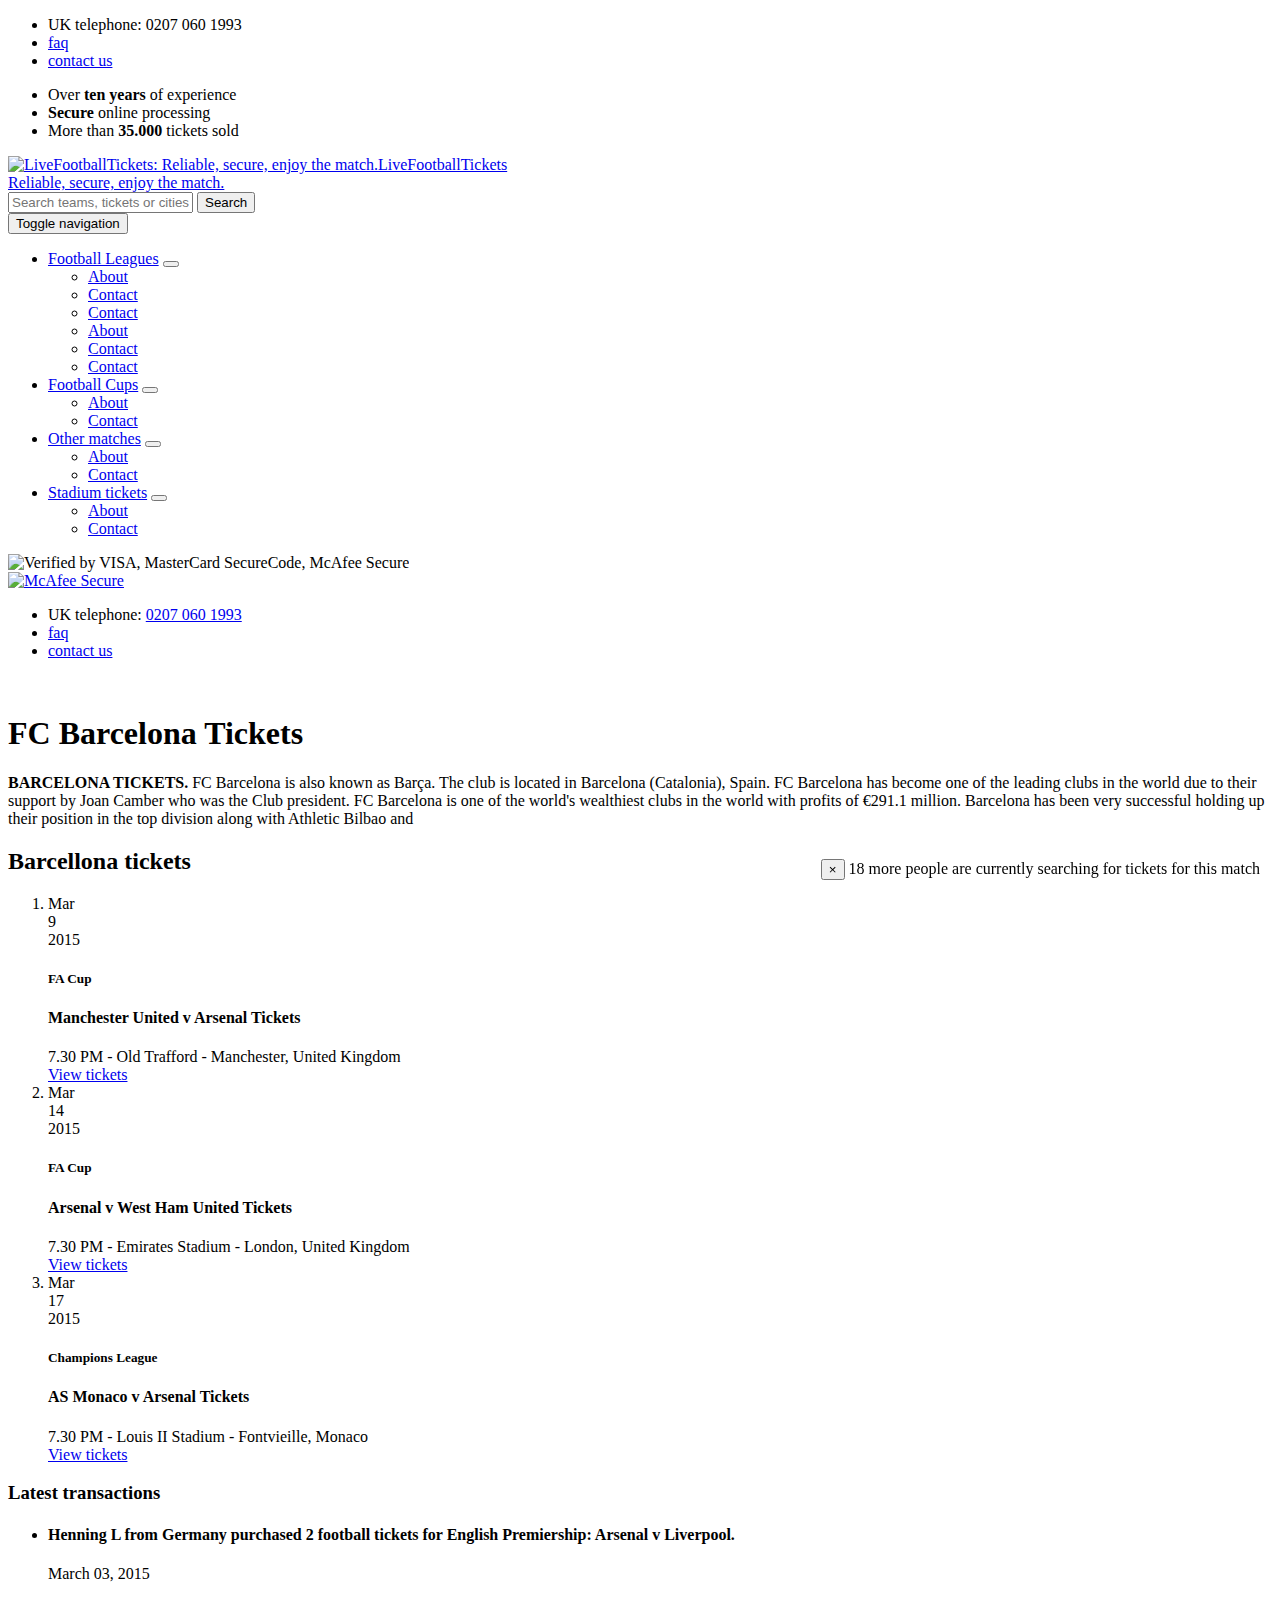
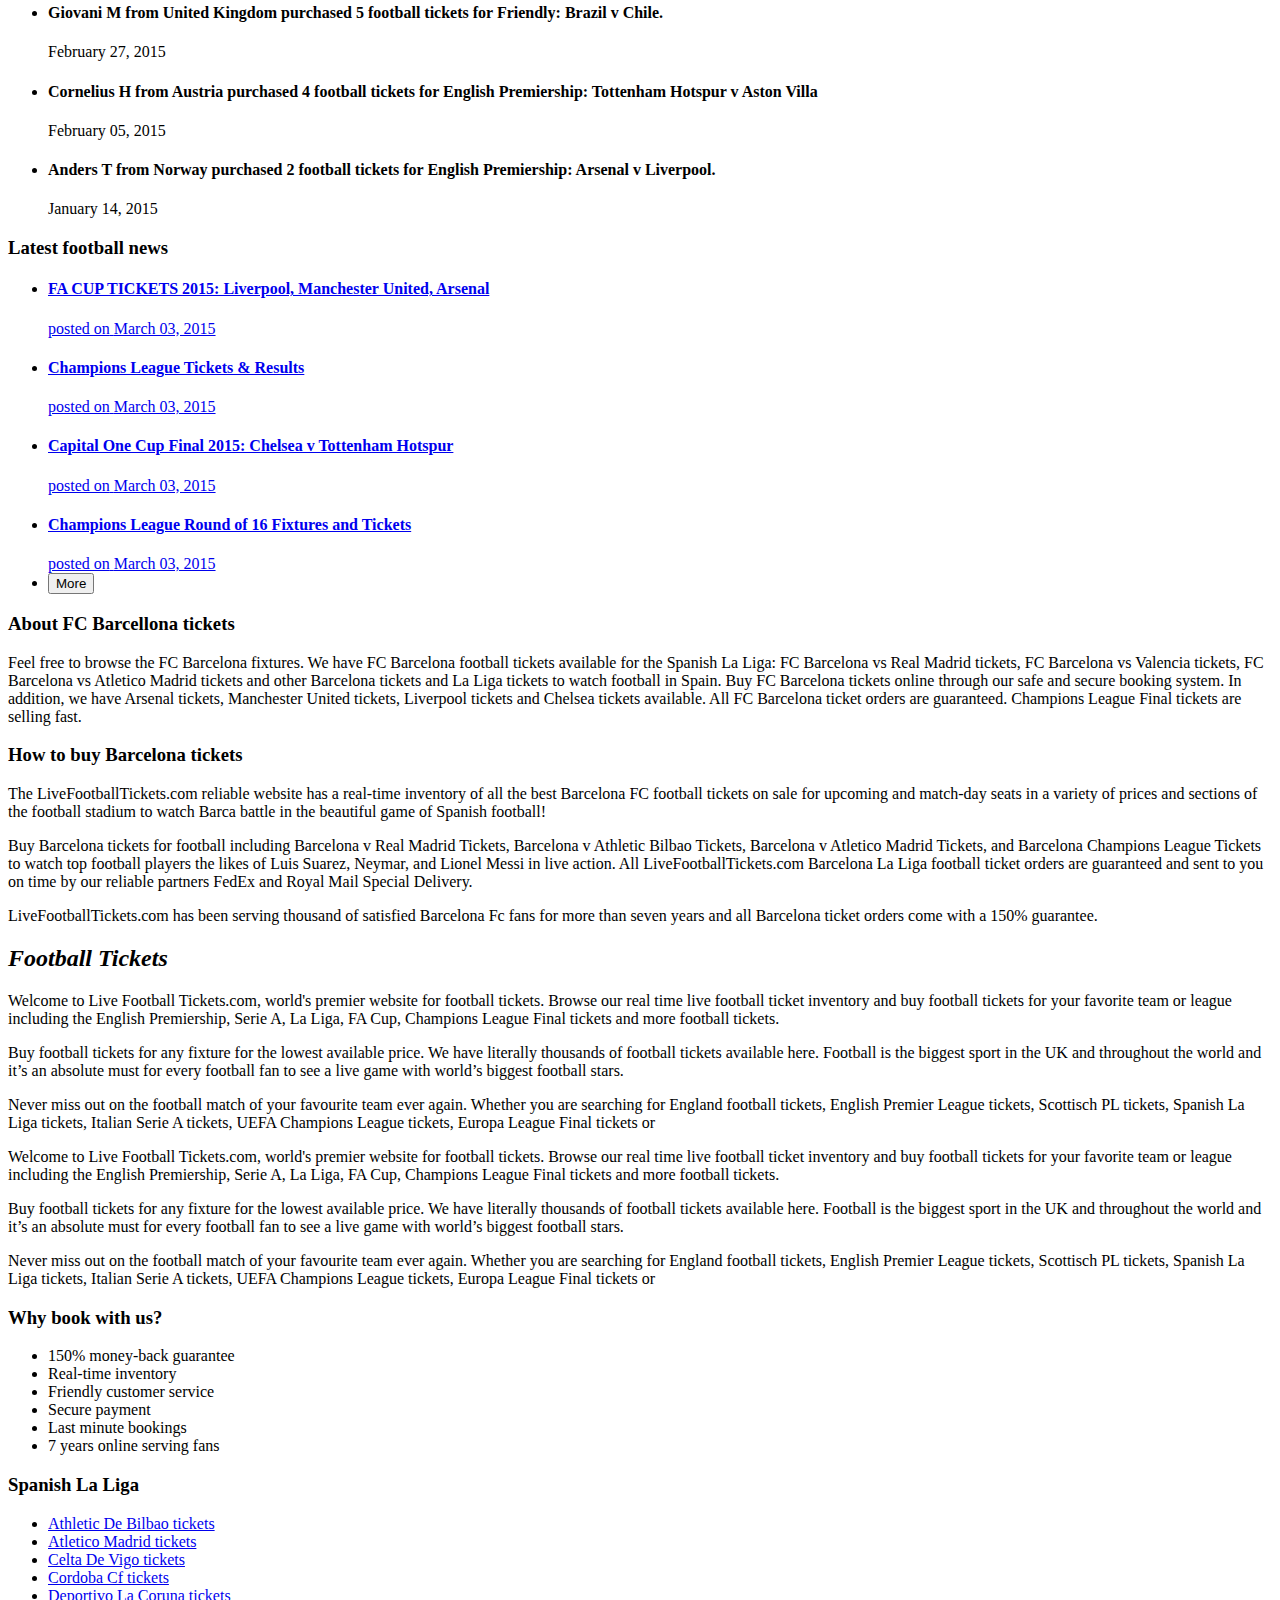
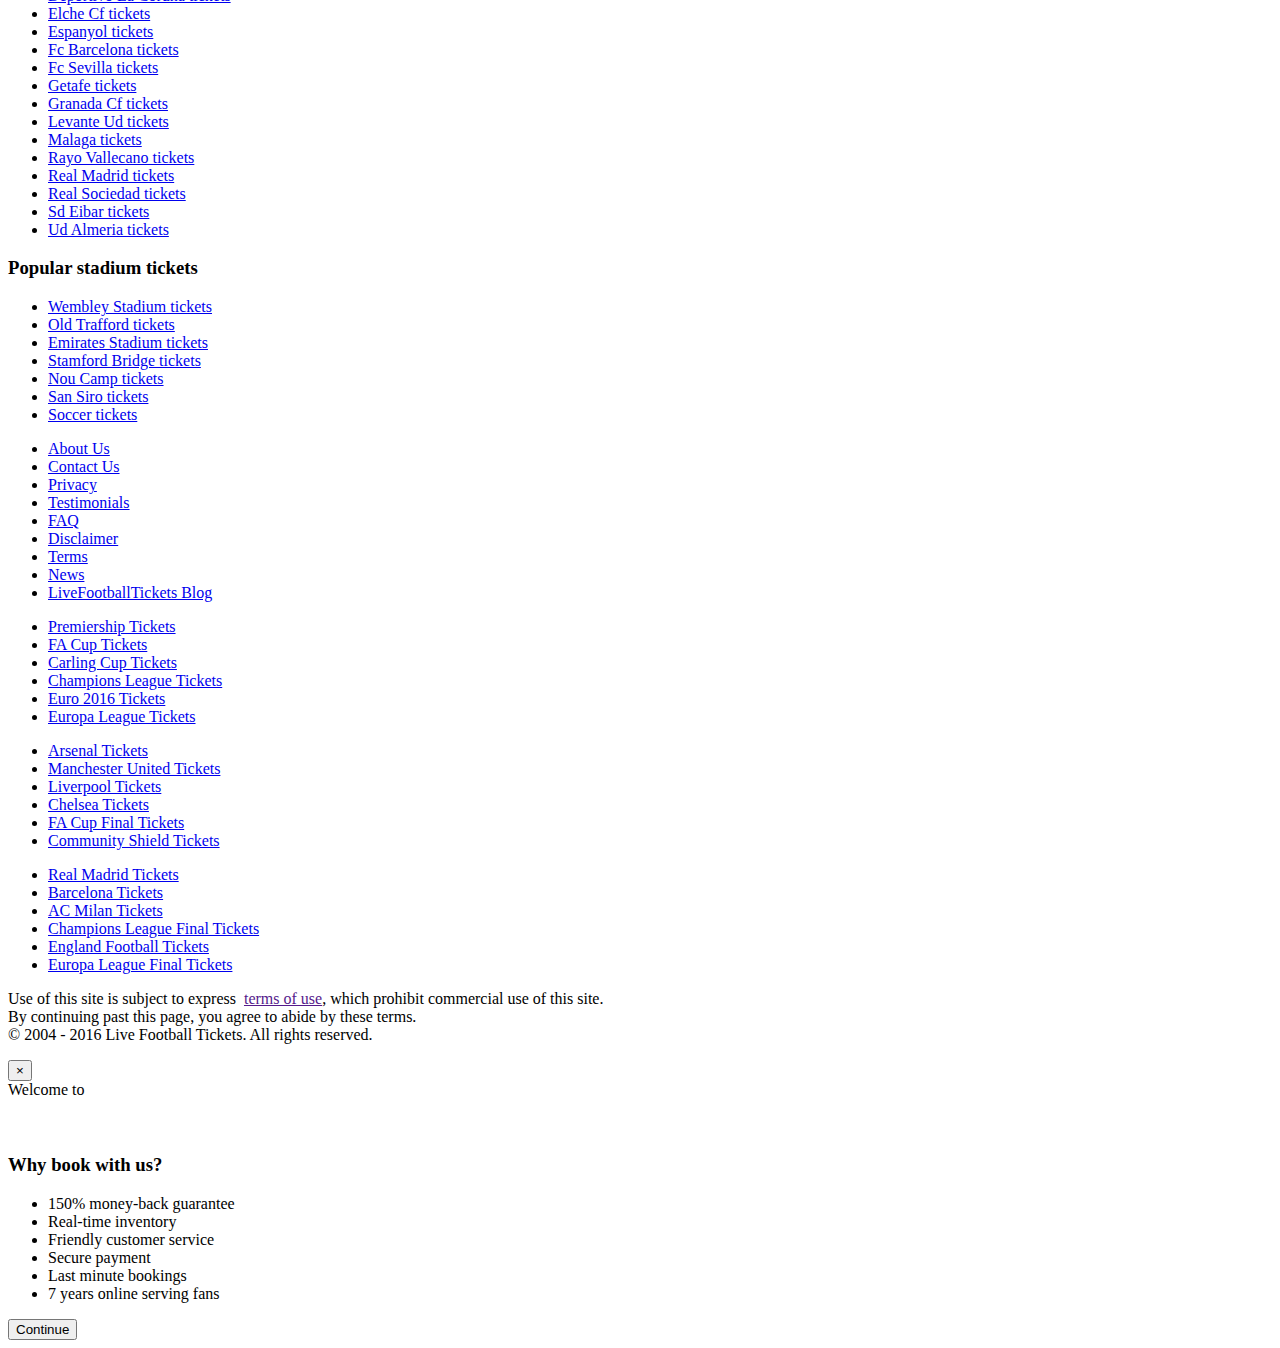
==== club.html @ f4144a94 "Updates" ====
<!doctype html>
<html class="no-js">
  <head>
    <meta charset="utf-8">
    <title>Football Ticket Trade</title>
    <meta name="description" content="">
    <meta name="viewport" content="width=device-width, initial-scale=1">
    <base href="/footbaltickettrade/">
    <!-- for github deploy only -->
    <link rel="stylesheet" href="styles/app.css?v=107b90451c73d28e602596e8ca34f9e2"> </head>
  <body class="page--club">
    <div id="fb-root"></div>
    <!-- section: header -->
    <div class="header">
      <!-- partial: header_top -->
      <div class="header-top hidden-xs">
        <div class="container">
          <div class="row">
            <div class="col-xs-12">
              <div class="wrap-fb pull-right">
                <ul class="list-inline">
                  <li>UK telephone:
                    <span class="text-primary">0207 060 1993</span>
                  </li>
                  <li>
                    <a href="#">faq</a>
                  </li>
                  <li>
                    <a href="#">contact us</a>
                  </li>
                </ul>
              </div>
              <ul class="list-inline">
                <li>
                  <i class="icon icon-checkmark"></i>Over
                  <b>ten years</b> of experience </li>
                <li>
                  <i class="icon icon-checkmark"></i>
                  <b>Secure</b> online processing </li>
                <li class="hidden-sm">
                  <i class="icon icon-checkmark"></i>More than
                  <b>35.000</b> tickets sold </li>
              </ul>
            </div>
          </div>
        </div>
      </div>
      <!-- endpartial: header_top -->
      <div class="header-middle header-to-stick">
        <!-- partial: header_main -->
        <header class="header-main">
          <div class="container">
            <div class="row">
              <div class="col-sm-4">
                <a href="/" class="logo">
                  <div class="logo-title text-hide">
                    <img src="images/logo.png" alt="LiveFootballTickets: Reliable, secure, enjoy the match." class="logo-img img-responsive">LiveFootballTickets</div>
                  <div class="logo-subtitle text-hide">Reliable, secure, enjoy the match.</div>
                </a>
              </div>
              <div class="col-sm-6 col-sm-offset-2 col-md-5 col-md-offset-3">
                <div class="search">
                  <form action="/" type="POST">
                    <div class="input-group">
                      <input id="search-main" name="" placeholder="Search teams, tickets or cities" class="form-control input-lg">
                      <span class="input-group-btn">
                        <button type="submit" class="btn btn-lg btn-primary">
                          <i class="icon icon-search"></i>
                          <span class="hidden-xs">Search</span>
                        </button>
                      </span>
                    </div>
                  </form>
                </div>
              </div>
            </div>
          </div>
        </header>
        <!-- endpartial: header_main -->
        <!-- partial: header_navbar -->
        <nav id="navbar" class="header-navbar navbar navbar-default navbar-expander">
          <div class="container">
            <button type="button" data-toggle="collapse" data-target="#main-menu" class="navbar-toggle collapsed">
              <span class="sr-only">Toggle navigation</span>
              <span class="icon-bar"></span>
              <span class="icon-bar"></span>
              <span class="icon-bar"></span>
            </button>
            <div id="main-menu" class="navbar-collapse collapse">
              <ul class="nav navbar-nav">
                <li class="dropdown">
                  <a href="league.html">Football Leagues</a>
                  <button data-toggle="dropdown" aria-expanded="false" class="dropdown-toggle">
                    <span class="caret"></span>
                  </button>
                  <ul role="menu" class="dropdown-menu">
                    <li>
                      <a href="league.html">About</a>
                    </li>
                    <li>
                      <a href="league.html">Contact</a>
                    </li>
                    <li>
                      <a href="league.html">Contact</a>
                    </li>
                    <li>
                      <a href="league.html">About</a>
                    </li>
                    <li>
                      <a href="league.html">Contact</a>
                    </li>
                    <li>
                      <a href="league.html">Contact</a>
                    </li>
                  </ul>
                </li>
                <li class="dropdown">
                  <a href="league.html">Football Cups</a>
                  <button data-toggle="dropdown" aria-expanded="false" class="dropdown-toggle">
                    <span class="caret"></span>
                  </button>
                  <ul role="menu" class="dropdown-menu">
                    <li>
                      <a href="content.html">About</a>
                    </li>
                    <li>
                      <a href="content.html">Contact</a>
                    </li>
                  </ul>
                </li>
                <li class="dropdown">
                  <a href="match.html">Other matches</a>
                  <button data-toggle="dropdown" aria-expanded="false" class="dropdown-toggle">
                    <span class="caret"></span>
                  </button>
                  <ul role="menu" class="dropdown-menu">
                    <li>
                      <a href="match.html">About</a>
                    </li>
                    <li>
                      <a href="match.html">Contact</a>
                    </li>
                  </ul>
                </li>
                <li class="dropdown">
                  <a href="match.html">Stadium tickets</a>
                  <button data-toggle="dropdown" aria-expanded="false" class="dropdown-toggle">
                    <span class="caret"></span>
                  </button>
                  <ul role="menu" class="dropdown-menu">
                    <li>
                      <a href="content.html">About</a>
                    </li>
                    <li>
                      <a href="content.html">Contact</a>
                    </li>
                  </ul>
                </li>
              </ul>
            </div>
          </div>
        </nav>
        <!-- endpartial: header_navbar -->
      </div>
      <!-- partial: header_info -->
      <div class="header-info">
        <div class="container">
          <div class="row">
            <div class="col-xs-12">
              <div class="pull-right">
                <div class="wrap wrap-verified">
                  <img src="images/verified.png" alt="Verified by VISA, MasterCard SecureCode, McAfee Secure" width="135" class="img-responsive">
                </div>
                <div class="wrap wrap-mcafee">
                  <a href="#">
                    <img src="images/mcafee-secure.png" alt="McAfee Secure" class="img-responsive">
                  </a>
                </div>
              </div>
              <ul class="list-inline list-contacts visible-xs">
                <li>UK telephone:
                  <a href="tel:02070601993">0207 060 1993</a>
                </li>
                <li>
                  <a href="#">faq</a>
                </li>
                <li>
                  <a href="#">contact us</a>
                </li>
              </ul>
            </div>
          </div>
        </div>
      </div>
      <!-- endpartial: header_info -->
    </div>
    <!-- endsection: header -->
    <!--[if lt IE 8]>
    <div class="alert alert-warning browserupgrade text-center"><p><small>You are using an <strong>outdated</strong> browser. Please <a class="text-danger" href="http://browsehappy.com/">upgrade your browser</a> to improve your experience.</small></p></div>
  <![endif]-->
    <div class="container">
      <div class="row">
        <!-- Main column -->
        <div class="col-md-9">
          <div class="row">
            <div class="col-sm-12">
              <!-- Box: Team about -->
              <div class="box-header">
                <img src="images/header-club.jpg" alt="" class="box-header--img img-responsive">
                <img src="images/shirt-temp.png" alt="" class="box-header--avatar">
                <div class="box-header--wrap">
                  <h1 class="box-header--title">FC Barcelona Tickets</h1>
                  <div class="box-header--fblike">
                    <div data-href="https://www.facebook.com/LiveFootballTickets" data-layout="button_count" data-action="like" data-show-faces="false" data-share="false" class="fb-like"></div>
                  </div>
                </div>
              </div>
              <div class="box">
                <div class="readmore three-lines">
                  <p>
                    <strong>BARCELONA TICKETS.</strong> FC Barcelona is also known as Barça. The club is located in Barcelona (Catalonia), Spain. FC Barcelona has become one of the leading clubs in the world due to their support by Joan Camber who was the Club
                    president. FC Barcelona is one of the world's wealthiest clubs in the world with profits of €291.1 million. Barcelona has been very successful holding up their position in the top division along with Athletic Bilbao and </p>
                </div>
              </div>
              <!-- Box: Team tickets -->
              <div class="box breath-md-top">
                <h2>Barcellona tickets</h2>
                <ol class="event-list">
                  <!-- macro: eventItem -->
                  <li class="event-list-item">
                    <div class="event-list-item-inner">
                      <div class="event-date">
                        <div class="event-date-inner">
                          <div class="month">Mar</div>
                          <div class="day">9</div>
                          <div class="year">2015</div>
                        </div>
                      </div>
                      <div class="event-info">
                        <h5>FA Cup</h5>
                        <h4>Manchester United v Arsenal Tickets</h4>
                        <span>7.30 PM - Old Trafford - Manchester, United Kingdom</span>
                      </div>
                      <div class="event-action hidden-xs">
                        <a href="match.html" class="btn btn-lg btn-success">View tickets</a>
                      </div>
                    </div>
                  </li>
                  <!-- endmacro -->
                  <!-- macro: eventItem -->
                  <li class="event-list-item">
                    <div class="event-list-item-inner">
                      <div class="event-date">
                        <div class="event-date-inner">
                          <div class="month">Mar</div>
                          <div class="day">14</div>
                          <div class="year">2015</div>
                        </div>
                      </div>
                      <div class="event-info">
                        <h5>FA Cup</h5>
                        <h4>Arsenal v West Ham United Tickets</h4>
                        <span>7.30 PM - Emirates Stadium - London, United Kingdom</span>
                      </div>
                      <div class="event-action hidden-xs">
                        <a href="match.html" class="btn btn-lg btn-success">View tickets</a>
                      </div>
                    </div>
                  </li>
                  <!-- endmacro -->
                  <!-- macro: eventItem -->
                  <li class="event-list-item">
                    <div class="event-list-item-inner">
                      <div class="event-date">
                        <div class="event-date-inner">
                          <div class="month">Mar</div>
                          <div class="day">17</div>
                          <div class="year">2015</div>
                        </div>
                      </div>
                      <div class="event-info">
                        <h5>Champions League</h5>
                        <h4>AS Monaco v Arsenal Tickets</h4>
                        <span>7.30 PM - Louis II Stadium - Fontvieille, Monaco</span>
                      </div>
                      <div class="event-action hidden-xs">
                        <a href="match.html" class="btn btn-lg btn-success">View tickets</a>
                      </div>
                    </div>
                  </li>
                  <!-- endmacro -->
                </ol>
              </div>
            </div>
          </div>
          <div class="row">
            <div class="col-sm-6">
              <!-- macro: box_latestTransactions -->
              <div class="box box-secondary breath-md-top">
                <h3>Latest transactions</h3>
                <ul class="box-list box-list--no-links">
                  <!-- macro: transactionListItem -->
                  <li>
                    <h4 class="news-title">Henning L from Germany purchased 2 football tickets for English Premiership: Arsenal v Liverpool.</h4>
                    <time class="news-date">March 03, 2015</time>
                  </li>
                  <!-- endmacro -->
                  <!-- macro: transactionListItem -->
                  <li>
                    <h4 class="news-title">Giovani M from United Kingdom purchased 5 football tickets for Friendly: Brazil v Chile.</h4>
                    <time class="news-date">February 27, 2015</time>
                  </li>
                  <!-- endmacro -->
                  <!-- macro: transactionListItem -->
                  <li>
                    <h4 class="news-title">Cornelius H from Austria purchased 4 football tickets for English Premiership: Tottenham Hotspur v Aston Villa</h4>
                    <time class="news-date">February 05, 2015</time>
                  </li>
                  <!-- endmacro -->
                  <!-- macro: transactionListItem -->
                  <li>
                    <h4 class="news-title">Anders T from Norway purchased 2 football tickets for English Premiership: Arsenal v Liverpool.</h4>
                    <time class="news-date">January 14, 2015</time>
                  </li>
                  <!-- endmacro -->
                </ul>
              </div>
              <!-- endmacro -->
            </div>
            <div class="col-sm-6">
              <!-- macro: box_latestFootballNews -->
              <div class="box box-secondary breath-md-top">
                <h3>Latest football news</h3>
                <ul class="box-list box-list--news">
                  <!-- macro: newsListItem -->
                  <li>
                    <a href="content.html">
                      <h4 class="news-title">FA CUP TICKETS 2015: Liverpool, Manchester United, Arsenal</h4>
                      <span class="news-date">posted on</span>
                      <time class="news-date">March 03, 2015</time>
                    </a>
                  </li>
                  <!-- endmacro -->
                  <!-- macro: newsListItem -->
                  <li>
                    <a href="content.html">
                      <h4 class="news-title">Champions League Tickets &amp; Results</h4>
                      <span class="news-date">posted on</span>
                      <time class="news-date">March 03, 2015</time>
                    </a>
                  </li>
                  <!-- endmacro -->
                  <!-- macro: newsListItem -->
                  <li>
                    <a href="content.html">
                      <h4 class="news-title">Capital One Cup Final 2015: Chelsea v Tottenham Hotspur</h4>
                      <span class="news-date">posted on</span>
                      <time class="news-date">March 03, 2015</time>
                    </a>
                  </li>
                  <!-- endmacro -->
                  <!-- macro: newsListItem -->
                  <li>
                    <a href="content.html">
                      <h4 class="news-title">Champions League Round of 16 Fixtures and Tickets</h4>
                      <span class="news-date">posted on</span>
                      <time class="news-date">March 03, 2015</time>
                    </a>
                  </li>
                  <!-- endmacro -->
                  <li>
                    <a href="news.html" class="more clearfix">
                      <button class="btn btn-default btn-md pull-right">More</button>
                    </a>
                  </li>
                </ul>
              </div>
              <!-- endmacro -->
            </div>
          </div>
          <div class="row">
            <div class="col-sm-12 breath-md-top">
              <!-- About team -->
              <div class="box">
                <h3 class="text-primary">About FC Barcellona tickets</h3>
                <div class="box-content readmore">
                  <p>Feel free to browse the FC Barcelona fixtures. We have FC Barcelona football tickets available for the Spanish La Liga: FC Barcelona vs Real Madrid tickets, FC Barcelona vs Valencia tickets, FC Barcelona vs Atletico Madrid tickets and
                    other Barcelona tickets and La Liga tickets to watch football in Spain. Buy FC Barcelona tickets online through our safe and secure booking system. In addition, we have Arsenal tickets, Manchester United tickets, Liverpool tickets
                    and Chelsea tickets available. All FC Barcelona ticket orders are guaranteed. Champions League Final tickets are selling fast.</p>
                </div>
              </div>
            </div>
          </div>
          <div class="row">
            <div class="col-sm-12 breath-md-top">
              <!-- How to buy -->
              <div class="box">
                <h3 class="text-primary">How to buy Barcelona tickets</h3>
                <div class="box-content readmore">
                  <p>The LiveFootballTickets.com reliable website has a real-time inventory of all the best Barcelona FC football tickets on sale for upcoming and match-day seats in a variety of prices and sections of the football stadium to watch Barca
                    battle in the beautiful game of Spanish football!</p>
                  <p>Buy Barcelona tickets for football including Barcelona v Real Madrid Tickets, Barcelona v Athletic Bilbao Tickets, Barcelona v Atletico Madrid Tickets, and Barcelona Champions League Tickets to watch top football players the likes of
                    Luis Suarez, Neymar, and Lionel Messi in live action. All LiveFootballTickets.com Barcelona La Liga football ticket orders are guaranteed and sent to you on time by our reliable partners FedEx and Royal Mail Special Delivery.</p>
                  <p>LiveFootballTickets.com has been serving thousand of satisfied Barcelona Fc fans for more than seven years and all Barcelona ticket orders come with a 150% guarantee.</p>
                </div>
              </div>
            </div>
          </div>
          <!-- macro: block_introduction -->
          <div class="breath-md">
            <h2 class="text-primary">
              <em>Football Tickets</em>
            </h2>
            <div class="readmore">
              <p>Welcome to Live Football Tickets.com, world's premier website for football tickets. Browse our real time live football ticket inventory and buy football tickets for your favorite team or league including the English Premiership, Serie A,
                La Liga, FA Cup, Champions League Final tickets and more football tickets.</p>
              <p>Buy football tickets for any fixture for the lowest available price. We have literally thousands of football tickets available here. Football is the biggest sport in the UK and throughout the world and it’s an absolute must for every football
                fan to see a live game with world’s biggest football stars.</p>
              <p>Never miss out on the football match of your favourite team ever again. Whether you are searching for England football tickets, English Premier League tickets, Scottisch PL tickets, Spanish La Liga tickets, Italian Serie A tickets, UEFA
                Champions League tickets, Europa League Final tickets or</p>
              <p>Welcome to Live Football Tickets.com, world's premier website for football tickets. Browse our real time live football ticket inventory and buy football tickets for your favorite team or league including the English Premiership, Serie A,
                La Liga, FA Cup, Champions League Final tickets and more football tickets.</p>
              <p>Buy football tickets for any fixture for the lowest available price. We have literally thousands of football tickets available here. Football is the biggest sport in the UK and throughout the world and it’s an absolute must for every football
                fan to see a live game with world’s biggest football stars.</p>
              <p>Never miss out on the football match of your favourite team ever again. Whether you are searching for England football tickets, English Premier League tickets, Scottisch PL tickets, Spanish La Liga tickets, Italian Serie A tickets, UEFA
                Champions League tickets, Europa League Final tickets or</p>
            </div>
          </div>
          <!-- endmacro -->
        </div>
        <!-- Sidebar -->
        <div class="col-md-3 sidebar hidden-sm hidden-xs">
          <div class="row">
            <div class="col-sm-4 col-md-12 hidden-xs">
              <!-- macro: box_whyBookWithUs -->
              <div id="why-book-with-us" class="box">
                <h3 class="text-center text-primary">Why book with us?</h3>
                <ul class="box-list box-list--features">
                  <li>
                    <i class="icon icon-checkmark"></i>150% money-back guarantee</li>
                  <li>
                    <i class="icon icon-checkmark"></i>Real-time inventory</li>
                  <li>
                    <i class="icon icon-checkmark"></i>Friendly customer service</li>
                  <li>
                    <i class="icon icon-checkmark"></i>Secure payment</li>
                  <li>
                    <i class="icon icon-checkmark"></i>Last minute bookings</li>
                  <li>
                    <i class="icon icon-checkmark"></i>7 years online serving fans</li>
                </ul>
              </div>
              <!-- endmacro -->
            </div>
            <div class="col-xs-12 col-sm-4 col-md-12">
              <!-- Sidebar box: Club tournament other teams -->
              <!-- macro: box_sidebarListLinks -->
              <div class="box box-secondary">
                <h3 class="text-primary">Spanish La Liga</h3>
                <ul class="box-list box-list--links">
                  <li>
                    <a href="club.html">
                      <!-- <img src="images/shirt-generic.png" height="45"> -->
                      <span>Athletic De Bilbao tickets</span>
                    </a>
                  </li>
                  <li>
                    <a href="club.html">
                      <!-- <img src="images/shirt-generic.png" height="45"> -->
                      <span>Atletico Madrid tickets</span>
                    </a>
                  </li>
                  <li>
                    <a href="club.html">
                      <!-- <img src="images/shirt-generic.png" height="45"> -->
                      <span>Celta De Vigo tickets</span>
                    </a>
                  </li>
                  <li>
                    <a href="club.html">
                      <!-- <img src="images/shirt-generic.png" height="45"> -->
                      <span>Cordoba Cf tickets</span>
                    </a>
                  </li>
                  <li>
                    <a href="club.html">
                      <!-- <img src="images/shirt-generic.png" height="45"> -->
                      <span>Deportivo La Coruna tickets</span>
                    </a>
                  </li>
                  <li>
                    <a href="club.html">
                      <!-- <img src="images/shirt-generic.png" height="45"> -->
                      <span>Elche Cf tickets</span>
                    </a>
                  </li>
                  <li>
                    <a href="club.html">
                      <!-- <img src="images/shirt-generic.png" height="45"> -->
                      <span>Espanyol tickets</span>
                    </a>
                  </li>
                  <li>
                    <a href="club.html">
                      <!-- <img src="images/shirt-generic.png" height="45"> -->
                      <span>Fc Barcelona tickets</span>
                    </a>
                  </li>
                  <li>
                    <a href="club.html">
                      <!-- <img src="images/shirt-generic.png" height="45"> -->
                      <span>Fc Sevilla tickets</span>
                    </a>
                  </li>
                  <li>
                    <a href="club.html">
                      <!-- <img src="images/shirt-generic.png" height="45"> -->
                      <span>Getafe tickets</span>
                    </a>
                  </li>
                  <li>
                    <a href="club.html">
                      <!-- <img src="images/shirt-generic.png" height="45"> -->
                      <span>Granada Cf tickets</span>
                    </a>
                  </li>
                  <li>
                    <a href="club.html">
                      <!-- <img src="images/shirt-generic.png" height="45"> -->
                      <span>Levante Ud tickets</span>
                    </a>
                  </li>
                  <li>
                    <a href="club.html">
                      <!-- <img src="images/shirt-generic.png" height="45"> -->
                      <span>Malaga tickets</span>
                    </a>
                  </li>
                  <li>
                    <a href="club.html">
                      <!-- <img src="images/shirt-generic.png" height="45"> -->
                      <span>Rayo Vallecano tickets</span>
                    </a>
                  </li>
                  <li>
                    <a href="club.html">
                      <!-- <img src="images/shirt-generic.png" height="45"> -->
                      <span>Real Madrid tickets</span>
                    </a>
                  </li>
                  <li>
                    <a href="club.html">
                      <!-- <img src="images/shirt-generic.png" height="45"> -->
                      <span>Real Sociedad tickets</span>
                    </a>
                  </li>
                  <li>
                    <a href="club.html">
                      <!-- <img src="images/shirt-generic.png" height="45"> -->
                      <span>Sd Eibar tickets</span>
                    </a>
                  </li>
                  <li>
                    <a href="club.html">
                      <!-- <img src="images/shirt-generic.png" height="45"> -->
                      <span>Ud Almeria tickets</span>
                    </a>
                  </li>
                </ul>
              </div>
              <!-- endmacro -->
              <!-- Sidebar box: Popular stadium tickets -->
              <!-- macro: box_sidebarListLinks -->
              <div class="box box-secondary">
                <h3 class="text-primary">Popular stadium tickets</h3>
                <ul class="box-list box-list--links">
                  <li>
                    <a href="club.html">
                      <!-- <img src="images/shirt-generic.png" height="45"> -->
                      <span>Wembley Stadium tickets</span>
                    </a>
                  </li>
                  <li>
                    <a href="club.html">
                      <!-- <img src="images/shirt-generic.png" height="45"> -->
                      <span>Old Trafford tickets</span>
                    </a>
                  </li>
                  <li>
                    <a href="club.html">
                      <!-- <img src="images/shirt-generic.png" height="45"> -->
                      <span>Emirates Stadium tickets</span>
                    </a>
                  </li>
                  <li>
                    <a href="club.html">
                      <!-- <img src="images/shirt-generic.png" height="45"> -->
                      <span>Stamford Bridge tickets</span>
                    </a>
                  </li>
                  <li>
                    <a href="club.html">
                      <!-- <img src="images/shirt-generic.png" height="45"> -->
                      <span>Nou Camp tickets</span>
                    </a>
                  </li>
                  <li>
                    <a href="club.html">
                      <!-- <img src="images/shirt-generic.png" height="45"> -->
                      <span>San Siro tickets</span>
                    </a>
                  </li>
                  <li>
                    <a href="club.html">
                      <!-- <img src="images/shirt-generic.png" height="45"> -->
                      <span>Soccer tickets</span>
                    </a>
                  </li>
                </ul>
              </div>
              <!-- endmacro -->
            </div>
          </div>
        </div>
      </div>
    </div>
    <!-- partial: footer -->
    <div class="footer">
      <div class="container">
        <div class="row">
          <div class="col-xs-6 col-sm-4 col-md-3">
            <ul>
              <li>
                <a href="#">About Us</a>
              </li>
              <li>
                <a href="#">Contact Us</a>
              </li>
              <li>
                <a href="#">Privacy</a>
              </li>
              <li>
                <a href="#">Testimonials</a>
              </li>
              <li>
                <a href="#">FAQ</a>
              </li>
              <li>
                <a href="#">Disclaimer</a>
              </li>
              <li>
                <a href="#">Terms</a>
              </li>
              <li>
                <a href="#">News</a>
              </li>
              <li>
                <a href="#">LiveFootballTickets Blog</a>
              </li>
            </ul>
          </div>
          <div class="col-xs-6 col-sm-4 col-md-3">
            <ul>
              <li>
                <a href="league.html">Premiership Tickets</a>
              </li>
              <li>
                <a href="league.html">FA Cup Tickets</a>
              </li>
              <li>
                <a href="league.html">Carling Cup Tickets</a>
              </li>
              <li>
                <a href="league.html">Champions League Tickets</a>
              </li>
              <li>
                <a href="league.html">Euro 2016 Tickets</a>
              </li>
              <li>
                <a href="league.html">Europa League Tickets</a>
              </li>
            </ul>
          </div>
          <div class="col-xs-6 col-sm-4 col-md-3">
            <ul>
              <li>
                <a href="club.html">Arsenal Tickets</a>
              </li>
              <li>
                <a href="club.html">Manchester United Tickets</a>
              </li>
              <li>
                <a href="club.html">Liverpool Tickets</a>
              </li>
              <li>
                <a href="club.html">Chelsea Tickets</a>
              </li>
              <li>
                <a href="club.html">FA Cup Final Tickets</a>
              </li>
              <li>
                <a href="club.html">Community Shield Tickets</a>
              </li>
            </ul>
          </div>
          <div class="col-xs-6 col-sm-4 col-md-3">
            <ul>
              <li>
                <a href="#">Real Madrid Tickets</a>
              </li>
              <li>
                <a href="#">Barcelona Tickets</a>
              </li>
              <li>
                <a href="#">AC Milan Tickets</a>
              </li>
              <li>
                <a href="#">Champions League Final Tickets</a>
              </li>
              <li>
                <a href="#">England Football Tickets</a>
              </li>
              <li>
                <a href="#">Europa League Final Tickets</a>
              </li>
            </ul>
          </div>
        </div>
      </div>
    </div>
    <div class="footer-lower">
      <p class="text-center">Use of this site is subject to express&nbsp;
        <a href="">terms of use</a>, which prohibit commercial use of this site.
        <br>By continuing past this page, you agree to abide by these terms.
        <br>&copy; 2004 - 2016 Live Football Tickets. All rights reserved.</p>
    </div>
    <!-- endpartial: footer -->
    <!-- partial: notifications -->
    <div data-notify="container" class="col-xs-11 col-sm-4 alert alert-info animated zoomInDown zoomOutUp" role="alert" data-notify-position="bottom-right" style="display: inline-block; margin: 0px auto; position: fixed; transition: all 0.5s ease-in-out; z-index: 1031; bottom: 20px; right: 20px; animation-iteration-count: 1;">
      <button type="button" aria-hidden="true" class="close" data-notify="dismiss">×</button>
      <span data-notify="icon"></span>
      <span data-notify="title"></span>
      <span data-notify="message">18 more people are currently searching for tickets for this match</span>
      <a href="#" target="_blank" data-notify="url"></a>
    </div>
    <!-- endpartial: notifications -->
    <!-- macro: modal_mobileWelcome -->
    <div id="modal-welcome" tabindex="-1" role="dialog" aria-labelledby="welcomeModal" aria-hidden="true" class="modal fade">
      <div class="modal-dialog modal-no-title">
        <div class="modal-content">
          <div class="modal-header">
            <button type="button" data-dismiss="modal" aria-label="Close" class="close">
              <span aria-hidden="true">&times;</span>
            </button>
          </div>
          <div class="modal-body">
            <header class="text-center">
              <div class="text-uppercase">Welcome to</div>
              <img src="images/logo.png" alt="" class="img-responsive center-block">
              <div class="modal-banner breath-md-top">
                <img src="images/hp-banner.jpg" alt="" class="img-responsive center-block">
              </div>
            </header>
            <!-- macro: box_whyBookWithUs -->
            <div id="why-book-with-us" class="box">
              <h3 class="text-center">Why book with us?</h3>
              <ul class="box-list box-list--features">
                <li>
                  <i class="icon icon-checkmark"></i>150% money-back guarantee</li>
                <li>
                  <i class="icon icon-checkmark"></i>Real-time inventory</li>
                <li>
                  <i class="icon icon-checkmark"></i>Friendly customer service</li>
                <li>
                  <i class="icon icon-checkmark"></i>Secure payment</li>
                <li>
                  <i class="icon icon-checkmark"></i>Last minute bookings</li>
                <li>
                  <i class="icon icon-checkmark"></i>7 years online serving fans</li>
              </ul>
            </div>
            <!-- endmacro -->
            <div class="row text-center">
              <div class="col-xs-8 col-xs-offset-2">
                <button id="modal-welcome-btn-continue" type="button" data-dismiss="modal" aria-label="Continue" class="btn btn-lg btn-block btn-success">Continue</button>
              </div>
            </div>
          </div>
        </div>
      </div>
    </div>
    <!-- endmacro -->
    <!-- Google Analytics: change UA-XXXXX-X to be your site's ID.-->
    <script>
      (function(b, o, i, l, e, r)
      {
        b.GoogleAnalyticsObject = l;
        b[l] || (b[l] = function()
        {
          (b[l].q = b[l].q || []).push(arguments)
        });
        b[l].l = +new Date;
        e = o.createElement(i);
        r = o.getElementsByTagName(i)[0];
        e.src = '//www.google-analytics.com/analytics.js';
        r.parentNode.insertBefore(e, r)
      }(window, document, 'script', 'ga'));
      ga('create', 'UA-XXXXX-X');
      ga('send', 'pageview');
    </script>
    <!-- Facebook js sdk-->
    <script>
      (function(d, s, id)
      {
        var js, fjs = d.getElementsByTagName(s)[0];
        if (d.getElementById(id)) return;
        js = d.createElement(s);
        js.id = id;
        js.src = "//connect.facebook.net/en_GB/sdk.js#xfbml=1&version=v2.6&appId=1394403754167366";
        fjs.parentNode.insertBefore(js, fjs);
      }(document, 'script', 'facebook-jssdk'));
    </script>
    <!-- Twitter js-->
    <script>
      ! function(d, s, id)
      {
        var js, fjs = d.getElementsByTagName(s)[0],
          p = /^http:/.test(d.location) ? 'http' : 'https';
        if (!d.getElementById(id))
        {
          js = d.createElement(s);
          js.id = id;
          js.src = p + "://platform.twitter.com/widgets.js";
          fjs.parentNode.insertBefore(js, fjs);
        }
      }(document, "script", "twitter-wjs");
    </script>
    <script src="scripts/vendor.js?v=a50c092a62238d95efb49bc0e532b5dd"></script>
    <script src="scripts/app.js?v=e178b7752ec63d6aa54d5e7db4f7956f"></script>
  </body>
</html>
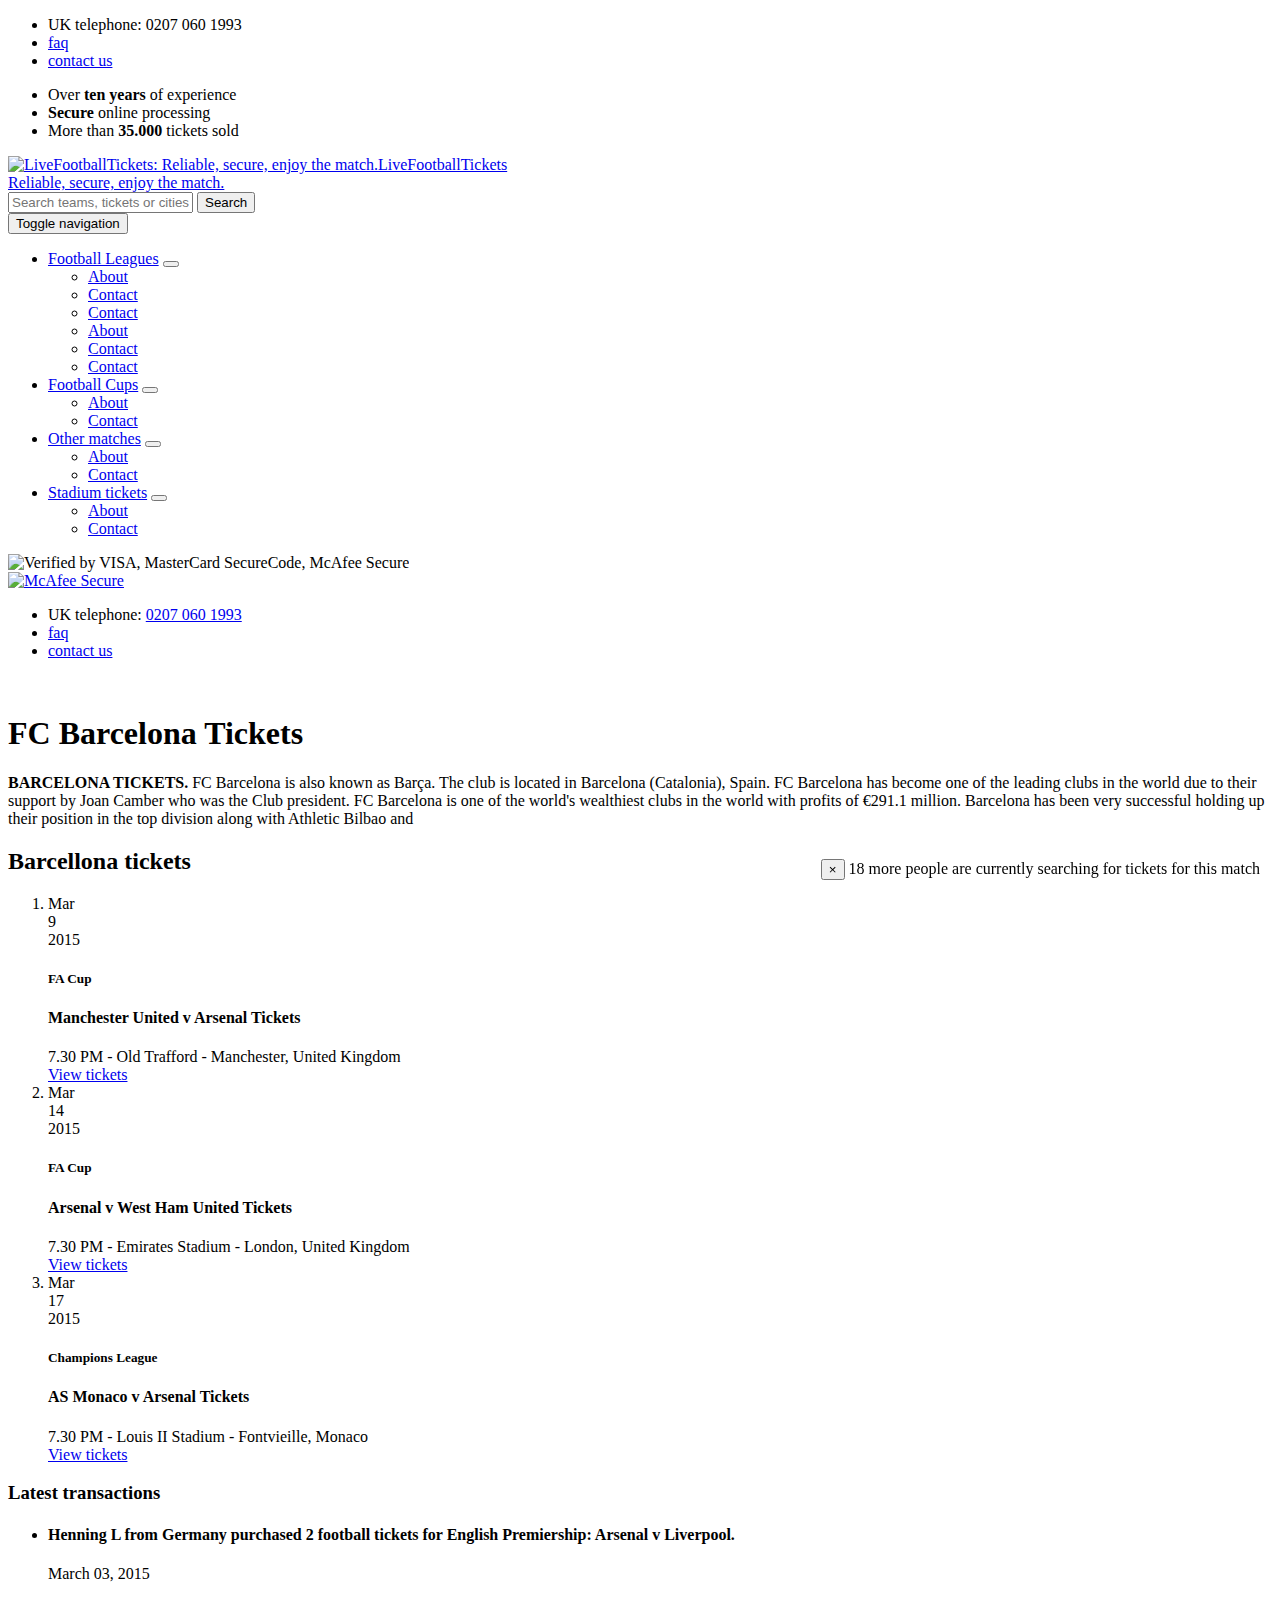
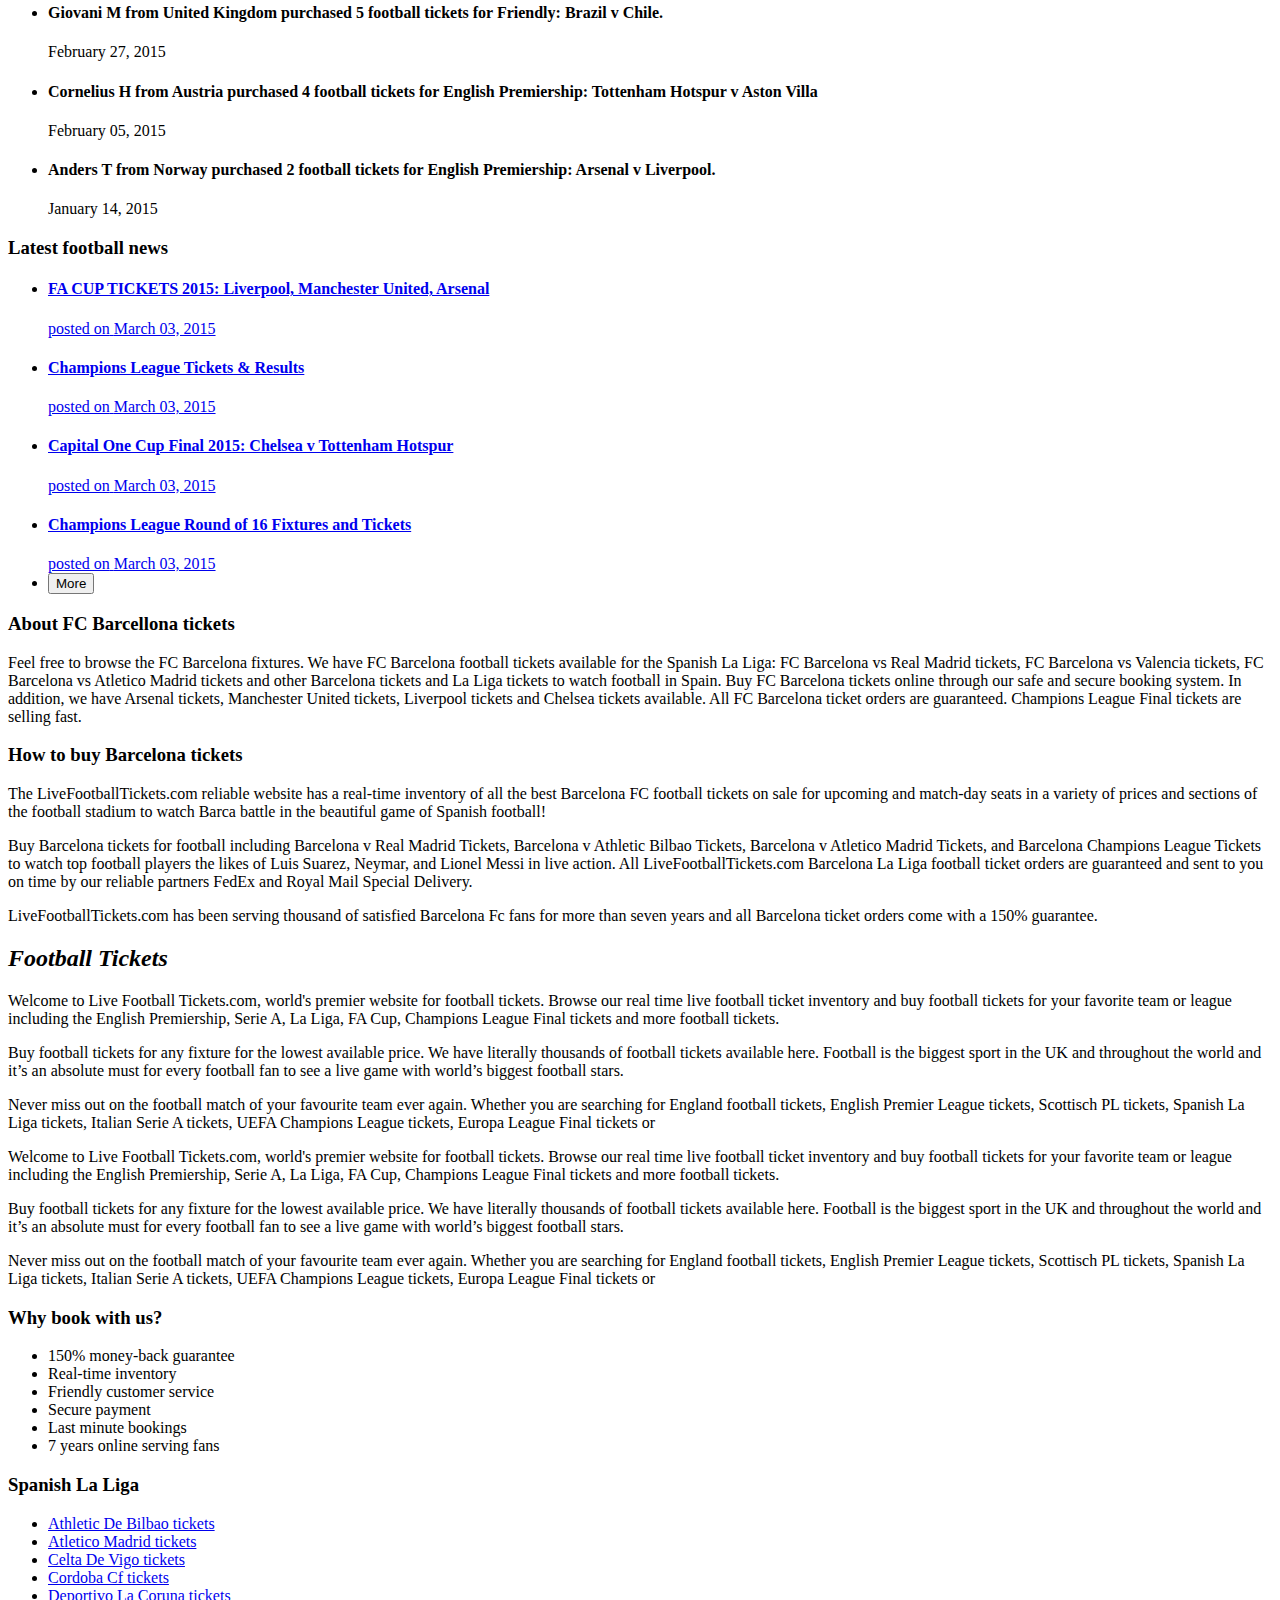
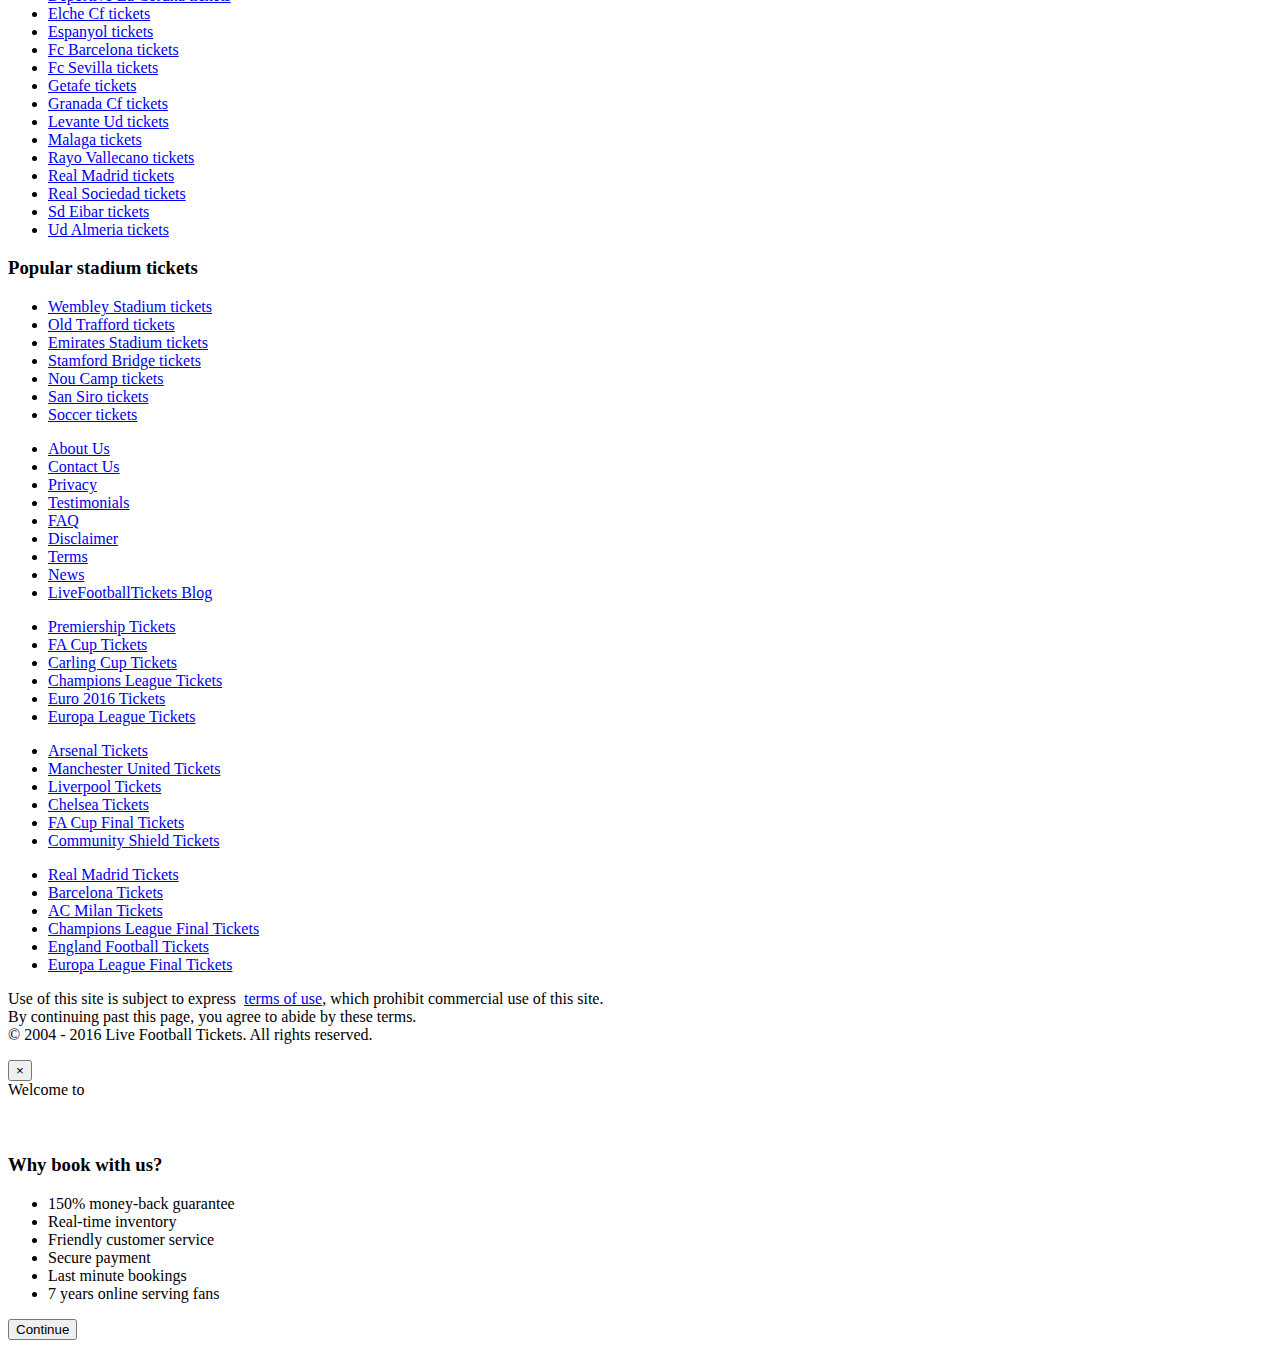
==== commit 98983405: "Updates" ====
--- a/club.html
+++ b/club.html
@@ -52,7 +52,7 @@
           <div class="container">
             <div class="row">
               <div class="col-sm-4">
-                <a href="/" class="logo">
+                <a href="index.html" class="logo">
                   <div class="logo-title text-hide">
                     <img src="images/logo.png" alt="LiveFootballTickets: Reliable, secure, enjoy the match." class="logo-img img-responsive">LiveFootballTickets</div>
                   <div class="logo-subtitle text-hide">Reliable, secure, enjoy the match.</div>
@@ -730,7 +730,7 @@
     </div>
     <div class="footer-lower">
       <p class="text-center">Use of this site is subject to express&nbsp;
-        <a href="">terms of use</a>, which prohibit commercial use of this site.
+        <a href="content.html">terms of use</a>, which prohibit commercial use of this site.
         <br>By continuing past this page, you agree to abide by these terms.
         <br>&copy; 2004 - 2016 Live Football Tickets. All rights reserved.</p>
     </div>
